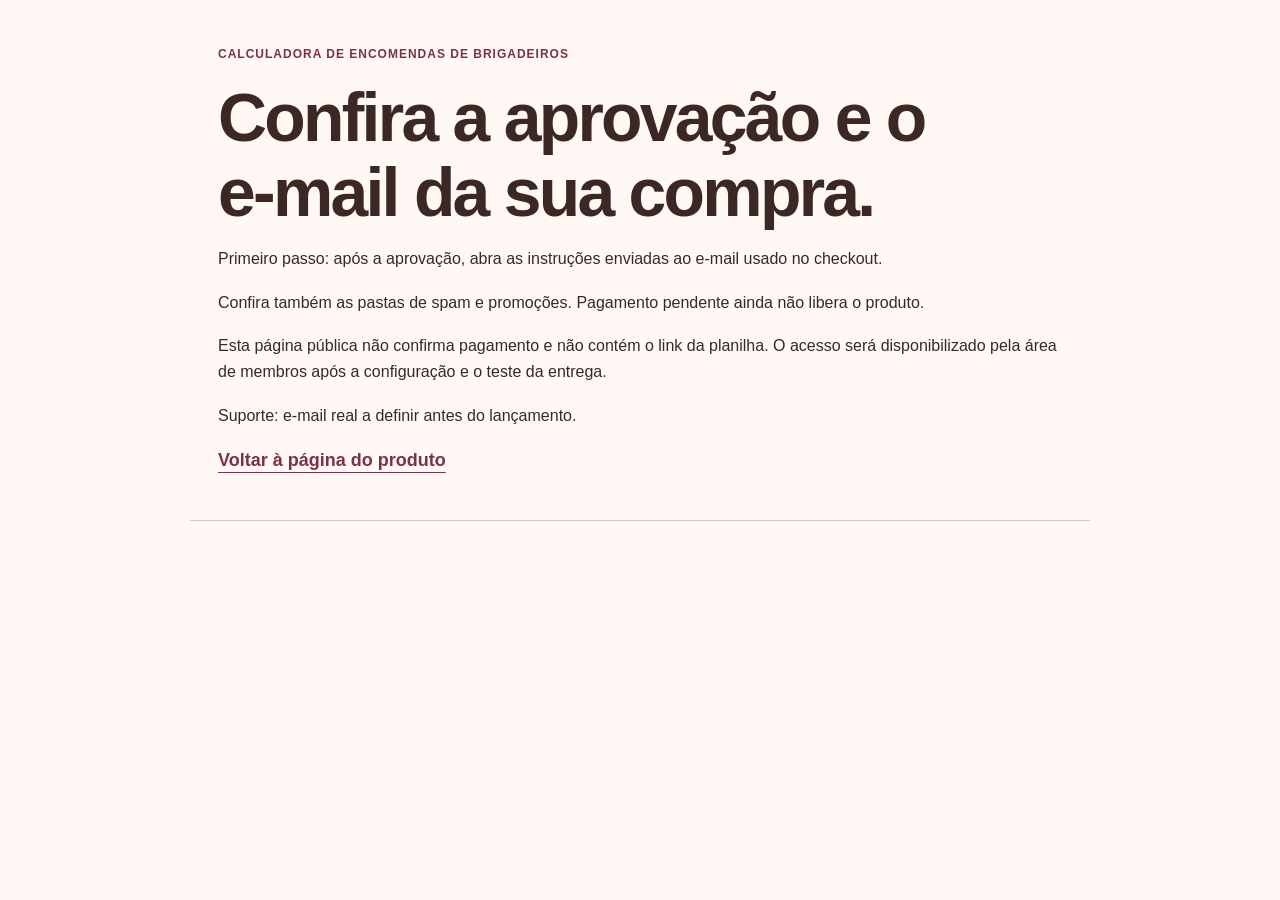
==== obrigado.html @ 51c90090 "first commit" ====
<!doctype html><html lang="pt-BR"><head><meta charset="utf-8"><meta name="viewport" content="width=device-width, initial-scale=1"><meta name="robots" content="noindex, nofollow"><title>Orientações de acesso | Lote ao Pedido</title><link rel="icon" href="img/favicon.svg"><link rel="stylesheet" href="style.css"></head><body><main class="wrap launch"><p class="eyebrow">CALCULADORA DE ENCOMENDAS DE BRIGADEIROS</p><h1>Confira a aprovação e o e-mail da sua compra.</h1><p>Primeiro passo: após a aprovação, abra as instruções enviadas ao e-mail usado no checkout.</p><p>Confira também as pastas de spam e promoções. Pagamento pendente ainda não libera o produto.</p><p>Esta página pública não confirma pagamento e não contém o link da planilha. O acesso será disponibilizado pela área de membros após a configuração e o teste da entrega.</p><p>Suporte: e-mail real a definir antes do lançamento.</p><a class="text-link" href="index.html">Voltar à página do produto</a></main></body></html>
---- style.css ----
:root{--paper:#fff8f5;--ink:#3b2724;--plum:#7b314c;--line:#ddc3c9;--muted:#70545a;--cream:#f8e3e9;--white:#fffdfb}*{box-sizing:border-box}html{scroll-behavior:smooth;scroll-padding-top:24px}body{margin:0;background:var(--paper);color:var(--ink);font-family:"Trebuchet MS",Verdana,sans-serif;font-size:1.125rem;line-height:1.6}a{color:inherit}button,input{font:inherit}.wrap{max-width:1120px;margin:auto;padding-inline:28px}.masthead{display:flex;align-items:center;justify-content:space-between;padding-block:25px;border-bottom:1px solid var(--line)}.wordmark{text-decoration:none;font-family:Georgia,serif;font-size:1.875rem;line-height:1.1}.wordmark i{font-weight:400;font-size:1.4375rem}.wordmark span{display:block;font:0.625rem "Trebuchet MS",sans-serif;letter-spacing:2px;margin-top:10px}.header-link{font-size:0.9375rem;text-underline-offset:6px}.eyebrow{font-size:0.75rem;font-weight:bold;letter-spacing:1.8px;color:var(--plum);line-height:1.5}h1,h2{font-family:Georgia,"Times New Roman",serif;font-weight:400;letter-spacing:-.035em;line-height:1.09;text-wrap:balance}h1{font-size:clamp(2.125rem,4.1vw,3.625rem);max-width:960px;margin:20px auto;color:var(--plum)}h2{font-size:clamp(1.9375rem,3.4vw,3rem);margin:14px 0 25px}h2 i{color:var(--plum);font-weight:400}h3{font-size:1.3125rem;line-height:1.3}p{margin:0 0 18px}.hero{text-align:center;padding-top:46px}.open-account{font-size:1.0625rem}.lead{max-width:720px;margin:20px auto 24px;color:var(--muted)}.hero-actions{display:flex;align-items:center;justify-content:center;gap:20px}.hero-actions>span{font-size:0.875rem}.button{display:inline-flex;align-items:center;justify-content:center;min-height:52px;padding:14px 24px;background:var(--plum);color:white;text-decoration:none;border:1px solid var(--plum);font-weight:bold;font-size:1rem;border-radius:4px;line-height:1.4;text-align:center}.button:hover{background:#6b2842}.text-link{text-underline-offset:6px;font-weight:bold;color:var(--plum)}.status{font-size:0.875rem;margin:14px 0;color:var(--muted)}.receipt{background:var(--white);margin:36px auto 0;text-align:left;border:1px solid var(--line);border-top:5px solid var(--plum);box-shadow:0 12px 0 -5px #ead5dc;padding:22px 30px}.receipt-title{display:flex;justify-content:space-between;font-size:0.6875rem;letter-spacing:1.5px;color:var(--plum);border-bottom:1px dashed var(--line);padding-bottom:17px}.receipt-flow{display:grid;grid-template-columns:1fr auto 1fr auto 1fr;gap:20px;align-items:center;padding:25px 0}.receipt-flow>div{display:flex;flex-direction:column}.receipt-flow span{font-size:0.875rem}.receipt-flow strong{font-size:2.375rem;line-height:1.3;font-weight:400;font-family:Georgia,serif}.receipt-flow em{font-size:1.1875rem;font-style:normal}.receipt-flow small{font-size:0.75rem;color:var(--muted)}.receipt-flow>b{color:#907076;font-size:1.5rem}.receipt-bottom{display:flex;justify-content:space-between;border-top:1px dashed var(--line);padding-top:15px;font-size:0.9375rem}.receipt-bottom strong{font-size:1.5rem;margin-left:12px;color:var(--plum)}.caption{font-size:0.8125rem;line-height:1.6;color:var(--muted);margin:18px 0 0}.demo,.mechanism,.product,.faq{padding-block:85px}.section-heading{max-width:760px;margin-bottom:32px}.section-heading>p:not(.eyebrow){max-width:640px;color:var(--muted)}.comparison{display:grid;grid-template-columns:1fr 2fr;border:1px solid var(--line);background:var(--white)}.discount-control{background:var(--cream);padding:28px;align-self:stretch}.discount-control label{display:block;font-weight:bold;margin-bottom:16px}.discount-control>div{display:flex;align-items:center;gap:12px;font-size:1.75rem}.discount-control input{background:var(--white);border:1px solid #907076;border-radius:3px;width:110px;padding:10px;color:var(--ink)}.discount-control p{font-size:0.8125rem;margin:14px 0 0}.comparison-results{display:grid;grid-template-columns:1fr 1fr}.comparison-results>div{padding:25px}.comparison-results .after{border-left:1px solid var(--line);background:#f8edf0}.comparison-results h3{font-size:1.0625rem;margin:0 0 20px}dl{margin:0}dl>div{display:flex;justify-content:space-between;gap:12px;margin-bottom:12px;font-size:0.875rem}dd{margin:0;white-space:nowrap;font-variant-numeric:tabular-nums}.sum{display:block;border-top:1px dashed var(--line);padding-top:18px}.sum dd{font-size:2.1875rem;font-family:Georgia,serif;color:var(--plum);margin-top:6px}.negative{color:#9b2222!important}.problem{background:var(--plum);color:var(--paper);padding-block:64px}.editorial{display:grid;grid-template-columns:1fr 1fr;column-gap:80px}.editorial .eyebrow{color:#f8e3e9;grid-column:1/-1}.editorial h2{font-size:clamp(2.25rem,4.5vw,3.875rem)}.editorial>div{padding-top:15px;font-size:1.0625rem}.steps{list-style:none;padding:0;display:grid;grid-template-columns:repeat(4,1fr);gap:28px;margin:40px 0}.steps li{border-top:1px solid var(--line);padding-top:18px}.steps span{color:var(--plum);font:italic 1.875rem Georgia,serif}.steps h3{font-size:1.25rem}.steps p{font-size:1rem;color:var(--muted)}.product{border-top:1px solid var(--line)}figure{margin:0;background:var(--white);border:1px solid var(--line);padding:14px}figure img{display:block;width:100%;height:auto}figcaption{padding:12px 8px;font-size:0.8125rem;color:var(--muted)}.deliverables{display:grid;grid-template-columns:2fr 1fr 1fr;gap:36px;margin-top:42px}.deliverables span{font-size:0.6875rem;font-weight:bold;letter-spacing:1.5px;color:var(--plum)}.deliverables p{font-size:1rem}.note{border-left:3px solid var(--plum);padding:12px 20px;background:#f8edf0;font-size:0.9375rem;margin-top:28px}.fit{display:grid;grid-template-columns:1fr 1fr;gap:70px;padding-block:35px 80px}.fit>div{border-top:1px solid var(--line);padding-top:18px}.fit p{font-size:1.0625rem}.offer{background:#f8e3e9;padding-block:65px}.offer-inner{display:grid;grid-template-columns:1.4fr 1fr;gap:70px;align-items:center}.offer-inner>div>p{font-size:1rem}.purchase{border-left:1px solid #b88d9c;padding-left:50px}.purchase>p:first-child{font-size:0.6875rem;letter-spacing:1.5px}.price{display:block;font:4rem Georgia,serif;color:var(--plum)}.purchase>span{display:block;font-size:0.9375rem;margin-bottom:22px}.purchase .button{width:100%}.launch{padding-block:45px;border-bottom:1px solid var(--line);max-width:900px}.launch h2{font-size:2rem}.launch p:not(.eyebrow){font-size:1rem}.faq{max-width:900px}details{border-top:1px solid var(--line)}summary{cursor:pointer;font-weight:bold;padding:20px 0;min-height:48px}details p{padding-right:20px;font-size:1rem}.final-cta{border-top:1px solid var(--line);text-align:center;padding-block:55px 75px}.final-cta p{margin-top:20px;font-size:0.875rem}footer{border-top:1px solid var(--line);padding-block:30px 45px}footer>p{font-size:0.8125rem;color:var(--muted)}.footer-head{display:flex;justify-content:space-between;gap:18px;margin-bottom:20px;font-size:0.875rem}.footer-head strong{font:1.5625rem Georgia,serif}footer summary{font-size:0.875rem}.legal-fields{font-size:0.875rem;padding-bottom:20px}.legal-fields dt{font-weight:bold}.legal-fields dd{white-space:normal;margin-bottom:12px}.mobile-bar{display:none}.skip{position:absolute;left:12px;top:-100px;background:var(--white);padding:10px;z-index:20}.skip:focus{top:10px}:focus-visible{outline:3px solid #7b314c;outline-offset:5px}
@media(max-width:760px){body{font-size:1.0625rem}.wrap{padding-inline:22px}.masthead{padding-block:18px}.wordmark{font-size:1.5625rem}.wordmark span{font-size:0.5rem}.header-link{font-size:0.75rem}.hero{padding-top:28px}.eyebrow{font-size:0.625rem;letter-spacing:1.2px}h1{font-size:2.125rem;margin:15px auto;line-height:1.12}.lead{font-size:1rem;line-height:1.55;margin:15px auto 20px}.open-account{font-size:0.875rem}.hero-actions{flex-direction:column;gap:10px}.hero-actions .button{width:100%}.hero-actions>span{font-size:0.8125rem}.status{font-size:0.75rem}.receipt{margin-top:25px;padding:18px}.receipt-title{font-size:0.5625rem;gap:15px}.receipt-flow{gap:12px;grid-template-columns:1fr;padding:18px 0}.receipt-flow>div{display:grid;grid-template-columns:1fr auto;gap:0 10px}.receipt-flow small{grid-column:1/-1}.receipt-flow strong{font-size:1.75rem}.receipt-flow>b{display:none}.receipt-bottom{display:block;font-size:0.8125rem}.receipt-bottom>span{display:block}.receipt-bottom strong{font-size:1.5rem}.caption{font-size:0.75rem}.demo,.mechanism,.product,.faq{padding-block:55px}.comparison{grid-template-columns:1fr}.discount-control{padding:22px}.discount-control>div{font-size:1.5rem}.comparison-results>div{padding:18px 14px}dl>div{display:block;font-size:0.8125rem}dl dd{font-size:1.0625rem}.sum dd{font-size:1.75rem}.comparison-results h3{font-size:1rem}.editorial{grid-template-columns:1fr;gap:0}.problem{padding-block:40px}.editorial h2{margin-bottom:15px}.editorial>div{padding:0}.steps{grid-template-columns:1fr 1fr;gap:24px 22px}.steps p{font-size:0.9375rem}.steps h3{font-size:1.125rem}.deliverables{grid-template-columns:1fr;gap:20px;margin-top:30px}.deliverables>div{border-bottom:1px solid var(--line)}figure{padding:5px}.fit{grid-template-columns:1fr;gap:25px;padding-block:15px 50px}.offer{padding-block:40px}.offer-inner{grid-template-columns:1fr;gap:24px}.purchase{padding-left:0;border-left:0;border-top:1px solid #b88d9c;padding-top:24px}.purchase .price{font-size:3.5rem}.launch{padding-block:32px}.final-cta{padding-block:35px 50px}footer{padding-bottom:115px}.footer-head{flex-direction:column}.mobile-bar{position:fixed;bottom:0;left:0;right:0;display:flex;justify-content:space-between;align-items:center;gap:16px;padding:12px 22px calc(12px + env(safe-area-inset-bottom));background:var(--white);border-top:1px solid var(--line);z-index:10}.mobile-bar small{display:block;font-size:0.6875rem}.mobile-bar .button{font-size:0.875rem;padding:10px 20px;min-height:46px}html{scroll-padding-bottom:110px}#pre-lancamento{scroll-margin-bottom:110px}}
@media(max-width:360px){h1{font-size:1.875rem}.wrap{padding-inline:18px}.header-link{font-size:0.6875rem}.sum dd{font-size:1.5625rem}.receipt-title{letter-spacing:.5px}.mobile-bar{padding-inline:18px}}
@media(prefers-reduced-motion:reduce){html{scroll-behavior:auto}}

[hidden]{display:none!important}

.comparison,.offer-inner,.steps,.masthead{min-width:0}.comparison>* , .offer-inner>* , .steps>*{min-width:0}.masthead{flex-wrap:wrap;gap:16px}
@media(max-width:760px){.comparison-results{grid-template-columns:repeat(auto-fit,minmax(min(100%,8rem),1fr))}.comparison-results .after{border-top:1px solid var(--line)}.steps{grid-template-columns:repeat(auto-fit,minmax(min(100%,8rem),1fr))}.purchase .price{font-size:min(3.5rem,15vw)}.receipt-flow>div{grid-template-columns:minmax(0,1fr) auto}.mobile-bar>*{min-width:0}.mobile-bar .button{flex:1}.mobile-bar b{font-size:min(1.0625rem,5vw)}}

@media(min-width:761px) and (max-width:950px){.offer-inner{grid-template-columns:1fr}.purchase{padding-left:0;border-left:0;border-top:1px solid #b88d9c;padding-top:24px}.comparison{grid-template-columns:1fr}}

/* Confeitaria: chocolate no texto, rosa nos destaques e frutas vermelhas na ação. */
:root{--paper:#fff8f5;--ink:#3b2724;--plum:#7b314c;--line:#ddc3c9;--muted:#70545a;--cream:#f8e3e9;--white:#fff;--action:#8d3757}
h1,h2,h3,.wordmark,.receipt-flow strong,.sum dd,.steps span,.price,.footer-head strong{font-family:"Trebuchet MS",Verdana,sans-serif;font-weight:800;font-style:normal;letter-spacing:-.04em}
h1{font-size:clamp(2.5rem,5.3vw,4.75rem);line-height:1.1;margin:16px auto;max-width:1000px;color:var(--ink)}h1 span{color:var(--plum)}h2 i,.wordmark i{font-style:normal;font-weight:800;color:var(--plum)}h2{line-height:1.12}h3{letter-spacing:-.02em}.wordmark{font-size:1.65rem}.wordmark i{font-size:inherit}.wordmark span{font-weight:bold}.masthead{padding-block:20px}.hero{padding-block:35px 46px}.eyebrow{letter-spacing:1px}.open-account{font-size:1rem;color:var(--muted);max-width:670px;margin:16px auto}.lead{font-size:1.0625rem;max-width:650px;margin:20px auto}.lead strong{display:block;color:var(--ink);margin-bottom:4px}
.hero-impact{display:flex;align-items:center;justify-content:center;gap:30px;max-width:700px;margin:22px auto;padding:18px 22px;background:var(--cream);border-bottom:4px solid var(--action)}.hero-impact>div{flex:1;min-width:0}.hero-impact span{display:block;font-size:.875rem}.hero-impact strong{display:block;font-size:2.5rem;font-weight:800;font-variant-numeric:tabular-nums;line-height:1.2}.hero-impact>div:last-child strong{color:var(--plum)}.hero-impact>b{font-size:1.75rem}
.button{background:var(--action);border:2px solid var(--action);border-radius:7px;min-height:54px;font-weight:800;box-shadow:0 4px 0 #65223c}.button:hover{background:#702943;border-color:#702943}.button:active{box-shadow:none;transform:translateY(2px)}.status{font-size:.8125rem}.receipt{margin:0;border-top:4px solid var(--action);box-shadow:none}.receipt-flow strong{font-size:2rem}.receipt-title{font-weight:bold;letter-spacing:1px}.comparison{margin-top:26px}.comparison-results .after{background:#f8edf0}.sum dd{font-size:2.125rem;color:var(--ink)}.after .sum dd{color:var(--plum)}.demo{padding-block:50px 65px;border-top:1px solid var(--line)}.problem{background:var(--ink);border-top:8px solid var(--action);padding-block:55px}.editorial .eyebrow{color:var(--cream)}.editorial h2{font-size:clamp(2rem,3.8vw,3.25rem)}.steps li{border-top:3px solid var(--action)}.steps span{font-size:1.625rem}.mechanism,.product,.faq{padding-block:65px}.note{background:#f8edf0;border-left-color:var(--action)}.offer{background:var(--cream);border-block:1px solid #ddc3c9}.purchase{border-color:#b88d9c}.price{font-size:3.8rem;color:var(--ink);line-height:1.2}.mobile-bar{border-top-color:var(--action)}:focus-visible{outline-color:#7b314c}
@media(max-width:950px){dl>div{display:block}.receipt-bottom{flex-wrap:wrap}}
@media(max-width:760px){.masthead{padding-block:16px}.wordmark{font-size:1.375rem}.hero{padding-block:26px 32px}h1{font-size:2.3rem;margin:15px auto;line-height:1.1}.eyebrow{font-size:.6875rem;letter-spacing:.7px}.open-account{font-size:.875rem;line-height:1.5;margin:12px auto}.hero-impact{gap:10px;padding:13px 12px;margin:18px auto}.hero-impact span{font-size:.6875rem}.hero-impact strong{font-size:min(1.75rem,7vw);margin-top:5px}.hero-impact>b{font-size:1.25rem}.lead{font-size:.9375rem;line-height:1.5;margin:17px auto}.hero-actions{gap:12px}.status{font-size:.75rem}.receipt{margin:0}.receipt-flow strong{font-size:1.625rem}.demo,.mechanism,.product,.faq{padding-block:45px}.sum dd{font-size:1.625rem}.problem{padding-block:35px}.editorial h2{margin-bottom:20px}.mobile-bar{border-top-width:2px}.purchase .price{font-size:min(3.5rem,15vw)}}
@media(max-width:360px){h1{font-size:2.05rem}.sum dd{font-size:1.4375rem}}
@media(prefers-reduced-motion:reduce){.button:active{transform:none}}
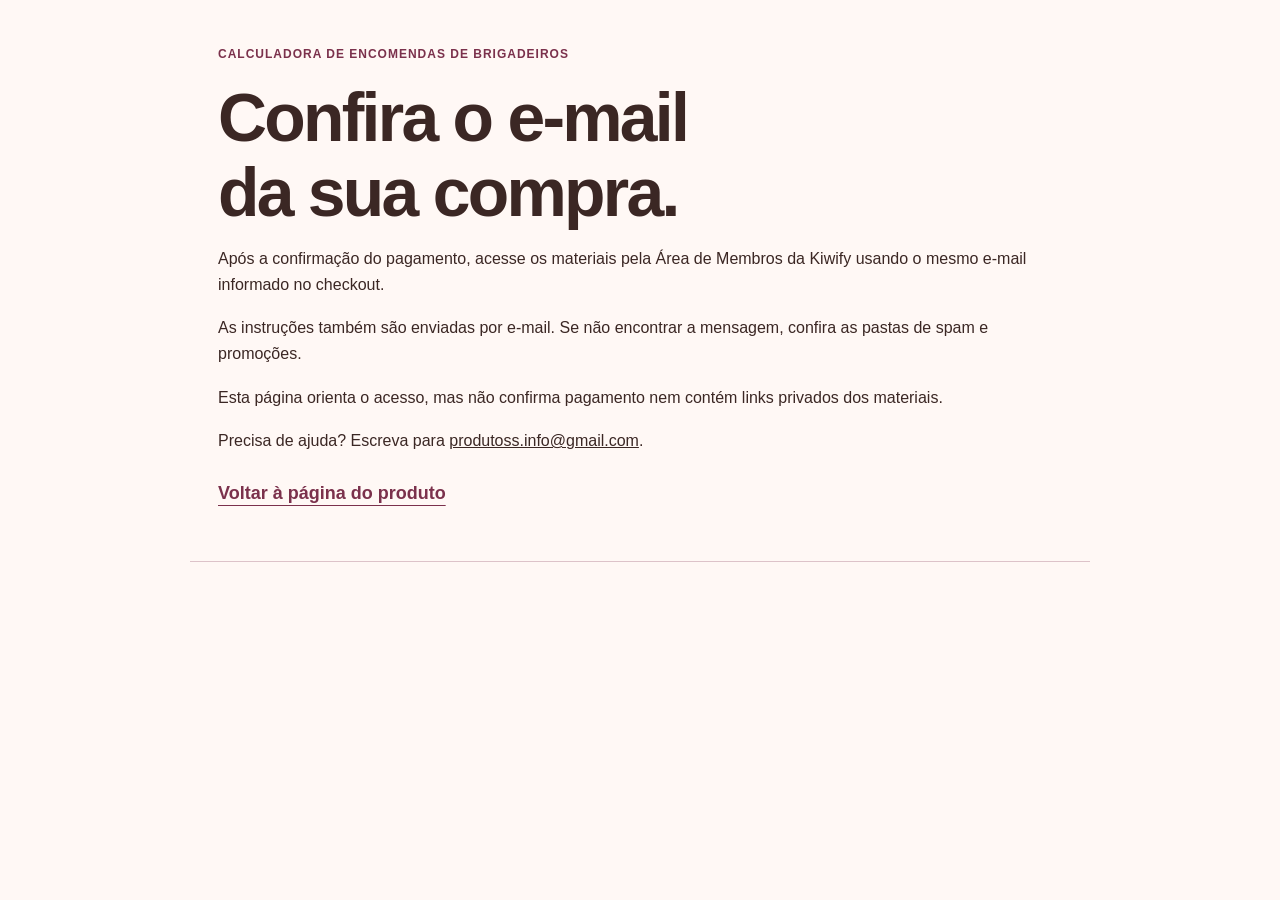
==== commit 24ec704f: "muda site" ====
--- a/obrigado.html
+++ b/obrigado.html
@@ -1 +1 @@
-<!doctype html><html lang="pt-BR"><head><meta charset="utf-8"><meta name="viewport" content="width=device-width, initial-scale=1"><meta name="robots" content="noindex, nofollow"><title>Orientações de acesso | Lote ao Pedido</title><link rel="icon" href="img/favicon.svg"><link rel="stylesheet" href="style.css"></head><body><main class="wrap launch"><p class="eyebrow">CALCULADORA DE ENCOMENDAS DE BRIGADEIROS</p><h1>Confira a aprovação e o e-mail da sua compra.</h1><p>Primeiro passo: após a aprovação, abra as instruções enviadas ao e-mail usado no checkout.</p><p>Confira também as pastas de spam e promoções. Pagamento pendente ainda não libera o produto.</p><p>Esta página pública não confirma pagamento e não contém o link da planilha. O acesso será disponibilizado pela área de membros após a configuração e o teste da entrega.</p><p>Suporte: e-mail real a definir antes do lançamento.</p><a class="text-link" href="index.html">Voltar à página do produto</a></main></body></html>
+<!doctype html><html lang="pt-BR"><head><meta charset="utf-8"><meta name="viewport" content="width=device-width, initial-scale=1"><meta name="robots" content="noindex, nofollow"><title>Orientações de acesso | Lote ao Pedido</title><link rel="icon" href="img/favicon.svg"><link rel="stylesheet" href="style.css"></head><body><main class="wrap launch"><p class="eyebrow">CALCULADORA DE ENCOMENDAS DE BRIGADEIROS</p><h1>Confira o e-mail da sua compra.</h1><p>Após a confirmação do pagamento, acesse os materiais pela Área de Membros da Kiwify usando o mesmo e-mail informado no checkout.</p><p>As instruções também são enviadas por e-mail. Se não encontrar a mensagem, confira as pastas de spam e promoções.</p><p>Esta página orienta o acesso, mas não confirma pagamento nem contém links privados dos materiais.</p><p>Precisa de ajuda? Escreva para <a href="mailto:produtoss.info@gmail.com">produtoss.info@gmail.com</a>.</p><a class="text-link" href="index.html">Voltar à página do produto</a></main></body></html>
--- a/style.css
+++ b/style.css
@@ -1,4 +1,4 @@
-:root{--paper:#fff8f5;--ink:#3b2724;--plum:#7b314c;--line:#ddc3c9;--muted:#70545a;--cream:#f8e3e9;--white:#fffdfb}*{box-sizing:border-box}html{scroll-behavior:smooth;scroll-padding-top:24px}body{margin:0;background:var(--paper);color:var(--ink);font-family:"Trebuchet MS",Verdana,sans-serif;font-size:1.125rem;line-height:1.6}a{color:inherit}button,input{font:inherit}.wrap{max-width:1120px;margin:auto;padding-inline:28px}.masthead{display:flex;align-items:center;justify-content:space-between;padding-block:25px;border-bottom:1px solid var(--line)}.wordmark{text-decoration:none;font-family:Georgia,serif;font-size:1.875rem;line-height:1.1}.wordmark i{font-weight:400;font-size:1.4375rem}.wordmark span{display:block;font:0.625rem "Trebuchet MS",sans-serif;letter-spacing:2px;margin-top:10px}.header-link{font-size:0.9375rem;text-underline-offset:6px}.eyebrow{font-size:0.75rem;font-weight:bold;letter-spacing:1.8px;color:var(--plum);line-height:1.5}h1,h2{font-family:Georgia,"Times New Roman",serif;font-weight:400;letter-spacing:-.035em;line-height:1.09;text-wrap:balance}h1{font-size:clamp(2.125rem,4.1vw,3.625rem);max-width:960px;margin:20px auto;color:var(--plum)}h2{font-size:clamp(1.9375rem,3.4vw,3rem);margin:14px 0 25px}h2 i{color:var(--plum);font-weight:400}h3{font-size:1.3125rem;line-height:1.3}p{margin:0 0 18px}.hero{text-align:center;padding-top:46px}.open-account{font-size:1.0625rem}.lead{max-width:720px;margin:20px auto 24px;color:var(--muted)}.hero-actions{display:flex;align-items:center;justify-content:center;gap:20px}.hero-actions>span{font-size:0.875rem}.button{display:inline-flex;align-items:center;justify-content:center;min-height:52px;padding:14px 24px;background:var(--plum);color:white;text-decoration:none;border:1px solid var(--plum);font-weight:bold;font-size:1rem;border-radius:4px;line-height:1.4;text-align:center}.button:hover{background:#6b2842}.text-link{text-underline-offset:6px;font-weight:bold;color:var(--plum)}.status{font-size:0.875rem;margin:14px 0;color:var(--muted)}.receipt{background:var(--white);margin:36px auto 0;text-align:left;border:1px solid var(--line);border-top:5px solid var(--plum);box-shadow:0 12px 0 -5px #ead5dc;padding:22px 30px}.receipt-title{display:flex;justify-content:space-between;font-size:0.6875rem;letter-spacing:1.5px;color:var(--plum);border-bottom:1px dashed var(--line);padding-bottom:17px}.receipt-flow{display:grid;grid-template-columns:1fr auto 1fr auto 1fr;gap:20px;align-items:center;padding:25px 0}.receipt-flow>div{display:flex;flex-direction:column}.receipt-flow span{font-size:0.875rem}.receipt-flow strong{font-size:2.375rem;line-height:1.3;font-weight:400;font-family:Georgia,serif}.receipt-flow em{font-size:1.1875rem;font-style:normal}.receipt-flow small{font-size:0.75rem;color:var(--muted)}.receipt-flow>b{color:#907076;font-size:1.5rem}.receipt-bottom{display:flex;justify-content:space-between;border-top:1px dashed var(--line);padding-top:15px;font-size:0.9375rem}.receipt-bottom strong{font-size:1.5rem;margin-left:12px;color:var(--plum)}.caption{font-size:0.8125rem;line-height:1.6;color:var(--muted);margin:18px 0 0}.demo,.mechanism,.product,.faq{padding-block:85px}.section-heading{max-width:760px;margin-bottom:32px}.section-heading>p:not(.eyebrow){max-width:640px;color:var(--muted)}.comparison{display:grid;grid-template-columns:1fr 2fr;border:1px solid var(--line);background:var(--white)}.discount-control{background:var(--cream);padding:28px;align-self:stretch}.discount-control label{display:block;font-weight:bold;margin-bottom:16px}.discount-control>div{display:flex;align-items:center;gap:12px;font-size:1.75rem}.discount-control input{background:var(--white);border:1px solid #907076;border-radius:3px;width:110px;padding:10px;color:var(--ink)}.discount-control p{font-size:0.8125rem;margin:14px 0 0}.comparison-results{display:grid;grid-template-columns:1fr 1fr}.comparison-results>div{padding:25px}.comparison-results .after{border-left:1px solid var(--line);background:#f8edf0}.comparison-results h3{font-size:1.0625rem;margin:0 0 20px}dl{margin:0}dl>div{display:flex;justify-content:space-between;gap:12px;margin-bottom:12px;font-size:0.875rem}dd{margin:0;white-space:nowrap;font-variant-numeric:tabular-nums}.sum{display:block;border-top:1px dashed var(--line);padding-top:18px}.sum dd{font-size:2.1875rem;font-family:Georgia,serif;color:var(--plum);margin-top:6px}.negative{color:#9b2222!important}.problem{background:var(--plum);color:var(--paper);padding-block:64px}.editorial{display:grid;grid-template-columns:1fr 1fr;column-gap:80px}.editorial .eyebrow{color:#f8e3e9;grid-column:1/-1}.editorial h2{font-size:clamp(2.25rem,4.5vw,3.875rem)}.editorial>div{padding-top:15px;font-size:1.0625rem}.steps{list-style:none;padding:0;display:grid;grid-template-columns:repeat(4,1fr);gap:28px;margin:40px 0}.steps li{border-top:1px solid var(--line);padding-top:18px}.steps span{color:var(--plum);font:italic 1.875rem Georgia,serif}.steps h3{font-size:1.25rem}.steps p{font-size:1rem;color:var(--muted)}.product{border-top:1px solid var(--line)}figure{margin:0;background:var(--white);border:1px solid var(--line);padding:14px}figure img{display:block;width:100%;height:auto}figcaption{padding:12px 8px;font-size:0.8125rem;color:var(--muted)}.deliverables{display:grid;grid-template-columns:2fr 1fr 1fr;gap:36px;margin-top:42px}.deliverables span{font-size:0.6875rem;font-weight:bold;letter-spacing:1.5px;color:var(--plum)}.deliverables p{font-size:1rem}.note{border-left:3px solid var(--plum);padding:12px 20px;background:#f8edf0;font-size:0.9375rem;margin-top:28px}.fit{display:grid;grid-template-columns:1fr 1fr;gap:70px;padding-block:35px 80px}.fit>div{border-top:1px solid var(--line);padding-top:18px}.fit p{font-size:1.0625rem}.offer{background:#f8e3e9;padding-block:65px}.offer-inner{display:grid;grid-template-columns:1.4fr 1fr;gap:70px;align-items:center}.offer-inner>div>p{font-size:1rem}.purchase{border-left:1px solid #b88d9c;padding-left:50px}.purchase>p:first-child{font-size:0.6875rem;letter-spacing:1.5px}.price{display:block;font:4rem Georgia,serif;color:var(--plum)}.purchase>span{display:block;font-size:0.9375rem;margin-bottom:22px}.purchase .button{width:100%}.launch{padding-block:45px;border-bottom:1px solid var(--line);max-width:900px}.launch h2{font-size:2rem}.launch p:not(.eyebrow){font-size:1rem}.faq{max-width:900px}details{border-top:1px solid var(--line)}summary{cursor:pointer;font-weight:bold;padding:20px 0;min-height:48px}details p{padding-right:20px;font-size:1rem}.final-cta{border-top:1px solid var(--line);text-align:center;padding-block:55px 75px}.final-cta p{margin-top:20px;font-size:0.875rem}footer{border-top:1px solid var(--line);padding-block:30px 45px}footer>p{font-size:0.8125rem;color:var(--muted)}.footer-head{display:flex;justify-content:space-between;gap:18px;margin-bottom:20px;font-size:0.875rem}.footer-head strong{font:1.5625rem Georgia,serif}footer summary{font-size:0.875rem}.legal-fields{font-size:0.875rem;padding-bottom:20px}.legal-fields dt{font-weight:bold}.legal-fields dd{white-space:normal;margin-bottom:12px}.mobile-bar{display:none}.skip{position:absolute;left:12px;top:-100px;background:var(--white);padding:10px;z-index:20}.skip:focus{top:10px}:focus-visible{outline:3px solid #7b314c;outline-offset:5px}
+:root{--paper:#fff8f5;--ink:#3b2724;--plum:#7b314c;--line:#ddc3c9;--muted:#70545a;--cream:#f8e3e9;--white:#fffdfb}*{box-sizing:border-box}html{scroll-behavior:smooth;scroll-padding-top:24px}body{margin:0;background:var(--paper);color:var(--ink);font-family:"Trebuchet MS",Verdana,sans-serif;font-size:1.125rem;line-height:1.6}a{color:inherit}a[href^="mailto:"]{overflow-wrap:anywhere}button,input{font:inherit}.wrap{max-width:1120px;margin:auto;padding-inline:28px}.masthead{display:flex;align-items:center;justify-content:space-between;padding-block:25px;border-bottom:1px solid var(--line)}.wordmark{text-decoration:none;font-family:Georgia,serif;font-size:1.875rem;line-height:1.1}.wordmark i{font-weight:400;font-size:1.4375rem}.wordmark span{display:block;font:0.625rem "Trebuchet MS",sans-serif;letter-spacing:2px;margin-top:10px}.header-link{font-size:0.9375rem;text-underline-offset:6px}.eyebrow{font-size:0.75rem;font-weight:bold;letter-spacing:1.8px;color:var(--plum);line-height:1.5}h1,h2{font-family:Georgia,"Times New Roman",serif;font-weight:400;letter-spacing:-.035em;line-height:1.09;text-wrap:balance}h1{font-size:clamp(2.125rem,4.1vw,3.625rem);max-width:960px;margin:20px auto;color:var(--plum)}h2{font-size:clamp(1.9375rem,3.4vw,3rem);margin:14px 0 25px}h2 i{color:var(--plum);font-weight:400}h3{font-size:1.3125rem;line-height:1.3}p{margin:0 0 18px}.hero{text-align:center;padding-top:46px}.open-account{font-size:1.0625rem}.lead{max-width:720px;margin:20px auto 24px;color:var(--muted)}.hero-actions{display:flex;align-items:center;justify-content:center;gap:20px}.hero-actions>span{font-size:0.875rem}.button{display:inline-flex;align-items:center;justify-content:center;min-height:52px;padding:14px 24px;background:var(--plum);color:white;text-decoration:none;border:1px solid var(--plum);font-weight:bold;font-size:1rem;border-radius:4px;line-height:1.4;text-align:center}.button:hover{background:#6b2842}.text-link{text-underline-offset:6px;font-weight:bold;color:var(--plum)}.status{font-size:0.875rem;margin:14px 0;color:var(--muted)}.receipt{background:var(--white);margin:36px auto 0;text-align:left;border:1px solid var(--line);border-top:5px solid var(--plum);box-shadow:0 12px 0 -5px #ead5dc;padding:22px 30px}.receipt-title{display:flex;justify-content:space-between;font-size:0.6875rem;letter-spacing:1.5px;color:var(--plum);border-bottom:1px dashed var(--line);padding-bottom:17px}.receipt-flow{display:grid;grid-template-columns:1fr auto 1fr auto 1fr;gap:20px;align-items:center;padding:25px 0}.receipt-flow>div{display:flex;flex-direction:column}.receipt-flow span{font-size:0.875rem}.receipt-flow strong{font-size:2.375rem;line-height:1.3;font-weight:400;font-family:Georgia,serif}.receipt-flow em{font-size:1.1875rem;font-style:normal}.receipt-flow small{font-size:0.75rem;color:var(--muted)}.receipt-flow>b{color:#907076;font-size:1.5rem}.receipt-bottom{display:flex;justify-content:space-between;border-top:1px dashed var(--line);padding-top:15px;font-size:0.9375rem}.receipt-bottom strong{font-size:1.5rem;margin-left:12px;color:var(--plum)}.caption{font-size:0.8125rem;line-height:1.6;color:var(--muted);margin:18px 0 0}.demo,.mechanism,.product,.faq{padding-block:85px}.section-heading{max-width:760px;margin-bottom:32px}.section-heading>p:not(.eyebrow){max-width:640px;color:var(--muted)}.comparison{display:grid;grid-template-columns:1fr 2fr;border:1px solid var(--line);background:var(--white)}.discount-control{background:var(--cream);padding:28px;align-self:stretch}.discount-control label{display:block;font-weight:bold;margin-bottom:16px}.discount-control>div{display:flex;align-items:center;gap:12px;font-size:1.75rem}.discount-control input{background:var(--white);border:1px solid #907076;border-radius:3px;width:110px;padding:10px;color:var(--ink)}.discount-control p{font-size:0.8125rem;margin:14px 0 0}.comparison-results{display:grid;grid-template-columns:1fr 1fr}.comparison-results>div{padding:25px}.comparison-results .after{border-left:1px solid var(--line);background:#f8edf0}.comparison-results h3{font-size:1.0625rem;margin:0 0 20px}dl{margin:0}dl>div{display:flex;justify-content:space-between;gap:12px;margin-bottom:12px;font-size:0.875rem}dd{margin:0;white-space:nowrap;font-variant-numeric:tabular-nums}.sum{display:block;border-top:1px dashed var(--line);padding-top:18px}.sum dd{font-size:2.1875rem;font-family:Georgia,serif;color:var(--plum);margin-top:6px}.negative{color:#9b2222!important}.problem{background:var(--plum);color:var(--paper);padding-block:64px}.editorial{display:grid;grid-template-columns:1fr 1fr;column-gap:80px}.editorial .eyebrow{color:#f8e3e9;grid-column:1/-1}.editorial h2{font-size:clamp(2.25rem,4.5vw,3.875rem)}.editorial>div{padding-top:15px;font-size:1.0625rem}.steps{list-style:none;padding:0;display:grid;grid-template-columns:repeat(4,1fr);gap:28px;margin:40px 0}.steps li{border-top:1px solid var(--line);padding-top:18px}.steps span{color:var(--plum);font:italic 1.875rem Georgia,serif}.steps h3{font-size:1.25rem}.steps p{font-size:1rem;color:var(--muted)}.product{border-top:1px solid var(--line)}figure{margin:0;background:var(--white);border:1px solid var(--line);padding:14px}figure img{display:block;width:100%;height:auto}figcaption{padding:12px 8px;font-size:0.8125rem;color:var(--muted)}.deliverables{display:grid;grid-template-columns:2fr 1fr 1fr;gap:36px;margin-top:42px}.deliverables span{font-size:0.6875rem;font-weight:bold;letter-spacing:1.5px;color:var(--plum)}.deliverables p{font-size:1rem}.note{border-left:3px solid var(--plum);padding:12px 20px;background:#f8edf0;font-size:0.9375rem;margin-top:28px}.fit{display:grid;grid-template-columns:1fr 1fr;gap:70px;padding-block:35px 80px}.fit>div{border-top:1px solid var(--line);padding-top:18px}.fit p{font-size:1.0625rem}.offer{background:#f8e3e9;padding-block:65px}.offer-inner{display:grid;grid-template-columns:1.4fr 1fr;gap:70px;align-items:center}.offer-inner>div>p{font-size:1rem}.purchase{border-left:1px solid #b88d9c;padding-left:50px}.purchase>p:first-child{font-size:0.6875rem;letter-spacing:1.5px}.price{display:block;font:4rem Georgia,serif;color:var(--plum)}.purchase>span{display:block;font-size:0.9375rem;margin-bottom:22px}.purchase .button{width:100%}.launch{padding-block:45px;border-bottom:1px solid var(--line);max-width:900px}.launch h2{font-size:2rem}.launch p:not(.eyebrow){font-size:1rem}.faq{max-width:900px}details{border-top:1px solid var(--line)}summary{cursor:pointer;font-weight:bold;padding:20px 0;min-height:48px}details p{padding-right:20px;font-size:1rem}.final-cta{border-top:1px solid var(--line);text-align:center;padding-block:55px 75px}.final-cta p{margin-top:20px;font-size:0.875rem}footer{border-top:1px solid var(--line);padding-block:30px 45px}footer>p{font-size:0.8125rem;color:var(--muted)}.footer-head{display:flex;justify-content:space-between;gap:18px;margin-bottom:20px;font-size:0.875rem}.footer-head strong{font:1.5625rem Georgia,serif}footer summary{font-size:0.875rem}.legal-fields{font-size:0.875rem;padding-bottom:20px}.legal-fields dt{font-weight:bold}.legal-fields dd{white-space:normal;margin-bottom:12px}.mobile-bar{display:none}.skip{position:absolute;left:12px;top:-100px;background:var(--white);padding:10px;z-index:20}.skip:focus{top:10px}:focus-visible{outline:3px solid #7b314c;outline-offset:5px}
 @media(max-width:760px){body{font-size:1.0625rem}.wrap{padding-inline:22px}.masthead{padding-block:18px}.wordmark{font-size:1.5625rem}.wordmark span{font-size:0.5rem}.header-link{font-size:0.75rem}.hero{padding-top:28px}.eyebrow{font-size:0.625rem;letter-spacing:1.2px}h1{font-size:2.125rem;margin:15px auto;line-height:1.12}.lead{font-size:1rem;line-height:1.55;margin:15px auto 20px}.open-account{font-size:0.875rem}.hero-actions{flex-direction:column;gap:10px}.hero-actions .button{width:100%}.hero-actions>span{font-size:0.8125rem}.status{font-size:0.75rem}.receipt{margin-top:25px;padding:18px}.receipt-title{font-size:0.5625rem;gap:15px}.receipt-flow{gap:12px;grid-template-columns:1fr;padding:18px 0}.receipt-flow>div{display:grid;grid-template-columns:1fr auto;gap:0 10px}.receipt-flow small{grid-column:1/-1}.receipt-flow strong{font-size:1.75rem}.receipt-flow>b{display:none}.receipt-bottom{display:block;font-size:0.8125rem}.receipt-bottom>span{display:block}.receipt-bottom strong{font-size:1.5rem}.caption{font-size:0.75rem}.demo,.mechanism,.product,.faq{padding-block:55px}.comparison{grid-template-columns:1fr}.discount-control{padding:22px}.discount-control>div{font-size:1.5rem}.comparison-results>div{padding:18px 14px}dl>div{display:block;font-size:0.8125rem}dl dd{font-size:1.0625rem}.sum dd{font-size:1.75rem}.comparison-results h3{font-size:1rem}.editorial{grid-template-columns:1fr;gap:0}.problem{padding-block:40px}.editorial h2{margin-bottom:15px}.editorial>div{padding:0}.steps{grid-template-columns:1fr 1fr;gap:24px 22px}.steps p{font-size:0.9375rem}.steps h3{font-size:1.125rem}.deliverables{grid-template-columns:1fr;gap:20px;margin-top:30px}.deliverables>div{border-bottom:1px solid var(--line)}figure{padding:5px}.fit{grid-template-columns:1fr;gap:25px;padding-block:15px 50px}.offer{padding-block:40px}.offer-inner{grid-template-columns:1fr;gap:24px}.purchase{padding-left:0;border-left:0;border-top:1px solid #b88d9c;padding-top:24px}.purchase .price{font-size:3.5rem}.launch{padding-block:32px}.final-cta{padding-block:35px 50px}footer{padding-bottom:115px}.footer-head{flex-direction:column}.mobile-bar{position:fixed;bottom:0;left:0;right:0;display:flex;justify-content:space-between;align-items:center;gap:16px;padding:12px 22px calc(12px + env(safe-area-inset-bottom));background:var(--white);border-top:1px solid var(--line);z-index:10}.mobile-bar small{display:block;font-size:0.6875rem}.mobile-bar .button{font-size:0.875rem;padding:10px 20px;min-height:46px}html{scroll-padding-bottom:110px}#pre-lancamento{scroll-margin-bottom:110px}}
 @media(max-width:360px){h1{font-size:1.875rem}.wrap{padding-inline:18px}.header-link{font-size:0.6875rem}.sum dd{font-size:1.5625rem}.receipt-title{letter-spacing:.5px}.mobile-bar{padding-inline:18px}}
 @media(prefers-reduced-motion:reduce){html{scroll-behavior:auto}}
@@ -20,3 +20,17 @@
 @media(max-width:760px){.masthead{padding-block:16px}.wordmark{font-size:1.375rem}.hero{padding-block:26px 32px}h1{font-size:2.3rem;margin:15px auto;line-height:1.1}.eyebrow{font-size:.6875rem;letter-spacing:.7px}.open-account{font-size:.875rem;line-height:1.5;margin:12px auto}.hero-impact{gap:10px;padding:13px 12px;margin:18px auto}.hero-impact span{font-size:.6875rem}.hero-impact strong{font-size:min(1.75rem,7vw);margin-top:5px}.hero-impact>b{font-size:1.25rem}.lead{font-size:.9375rem;line-height:1.5;margin:17px auto}.hero-actions{gap:12px}.status{font-size:.75rem}.receipt{margin:0}.receipt-flow strong{font-size:1.625rem}.demo,.mechanism,.product,.faq{padding-block:45px}.sum dd{font-size:1.625rem}.problem{padding-block:35px}.editorial h2{margin-bottom:20px}.mobile-bar{border-top-width:2px}.purchase .price{font-size:min(3.5rem,15vw)}}
 @media(max-width:360px){h1{font-size:2.05rem}.sum dd{font-size:1.4375rem}}
 @media(prefers-reduced-motion:reduce){.button:active{transform:none}}
+
+/* Áreas de toque e controles opcionais sem sobrepor a leitura. */
+h1,h2,h3,.receipt-flow span{overflow-wrap:anywhere}
+.button{border-radius:14px;min-height:58px;padding-inline:28px;font-size:1.0625rem;transition:transform .16s ease,box-shadow .16s ease,background-color .16s ease}
+.button:hover{transform:translateY(-2px);box-shadow:0 7px 0 #65223c}
+.hero-impact,.receipt,.comparison,figure,.note{border-radius:16px}
+.comparison{overflow:hidden}
+.discount-control input{border-radius:10px}
+figure img{border-radius:10px}
+.note{border-left-width:4px}
+.faq details{border:1px solid var(--line);border-radius:12px;margin-block:10px;padding-inline:18px;background:var(--white)}
+.mobile-bar{border-radius:18px 18px 0 0}
+@media(prefers-reduced-motion:reduce){.button{transition:none}.button:hover{transform:none}}
+.header-link,.text-link{display:inline-flex;align-items:center;min-height:44px}.hero-format{margin:0 auto 16px}.consent-actions{display:flex;flex-wrap:wrap;gap:12px}.consent-deny{background:var(--white);color:var(--plum);box-shadow:none}.consent-deny:hover{background:var(--cream);border-color:var(--plum)}#metricas{padding-block:24px;border-top:1px solid var(--line)}#metricas h2{font-size:1.5rem}#metricas p{font-size:.9375rem}#metricas [data-consent-status]{margin-top:16px}.button:disabled{cursor:default;box-shadow:none}input{caret-color:var(--plum)}::selection{background:var(--cream);color:var(--ink)}
